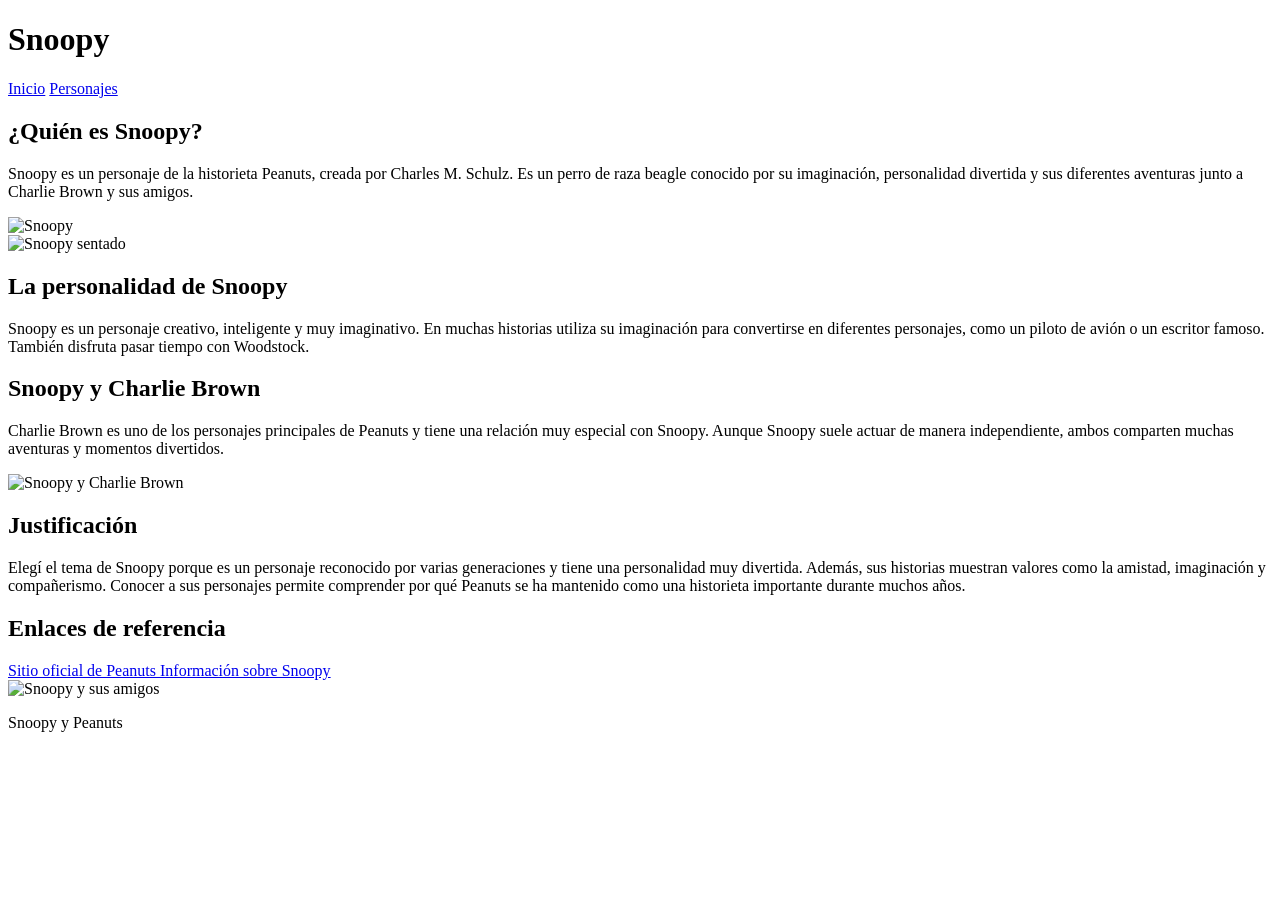
==== Proyecto-Final/html/snoopy.html @ b3339f2c "termino de el html de snoopy" ====
<!DOCTYPE html>
<html lang="es">
<head>
    <meta charset="UTF-8">
    <meta name="viewport" content="width=device-width, initial-scale=1.0">
    <title>Snoopy</title>
    <link rel="stylesheet" href="style.css">
</head>

<body>

<header>
    <h1>Snoopy</h1>
</header>

<nav>
    <a href="snoopy.html">Inicio</a>
    <a href="personajes.html">Personajes</a>
</nav>

<main>

    <!-- 1. TEXTO IZQUIERDA + IMAGEN DERECHA -->

    <section class="contenido">

        <div class="texto">
            <h2>¿Quién es Snoopy?</h2>

            <p>
                Snoopy es un personaje de la historieta Peanuts, creada por
                Charles M. Schulz. Es un perro de raza beagle conocido por
                su imaginación, personalidad divertida y sus diferentes
                aventuras junto a Charlie Brown y sus amigos.
            </p>
        </div>

        <img src="snoopy1.jpg" alt="Snoopy">

    </section>


    <!-- 2. IMAGEN IZQUIERDA + TEXTO DERECHA -->

    <section class="contenido inverso">

        <img src="snoopy2.jpg" alt="Snoopy sentado">

        <div class="texto">
            <h2>La personalidad de Snoopy</h2>

            <p>
                Snoopy es un personaje creativo, inteligente y muy
                imaginativo. En muchas historias utiliza su imaginación
                para convertirse en diferentes personajes, como un piloto
                de avión o un escritor famoso. También disfruta pasar
                tiempo con Woodstock.
            </p>
        </div>

    </section>


    <!-- 3. TEXTO IZQUIERDA + IMAGEN DERECHA -->

    <section class="contenido">

        <div class="texto">
            <h2>Snoopy y Charlie Brown</h2>

            <p>
                Charlie Brown es uno de los personajes principales de
                Peanuts y tiene una relación muy especial con Snoopy.
                Aunque Snoopy suele actuar de manera independiente,
                ambos comparten muchas aventuras y momentos divertidos.
            </p>
        </div>

        <img src="snoopy3.jpg" alt="Snoopy y Charlie Brown">

    </section>


    <!-- 4. JUSTIFICACIÓN -->

    <section class="justificacion">

        <h2>Justificación</h2>

        <p>
            Elegí el tema de Snoopy porque es un personaje reconocido por
            varias generaciones y tiene una personalidad muy divertida.
            Además, sus historias muestran valores como la amistad,
            imaginación y compañerismo. Conocer a sus personajes permite
            comprender por qué Peanuts se ha mantenido como una historieta
            importante durante muchos años.
        </p>

    </section>


    <!-- 5. ENLACES -->

    <section class="enlaces">

        <h2>Enlaces de referencia</h2>

        <a href="https://www.peanuts.com/" target="_blank">
            Sitio oficial de Peanuts
        </a>

        <a href="https://www.peanuts.com/characters/snoopy" target="_blank">
            Información sobre Snoopy
        </a>

    </section>


    <!-- 6. IMAGEN ABAJO -->

    <section class="imagen-abajo">

        <img src="snoopy4.jpg" alt="Snoopy y sus amigos">

    </section>

</main>

<footer>
    <p>Snoopy y Peanuts</p>
</footer>

</body>
</html>
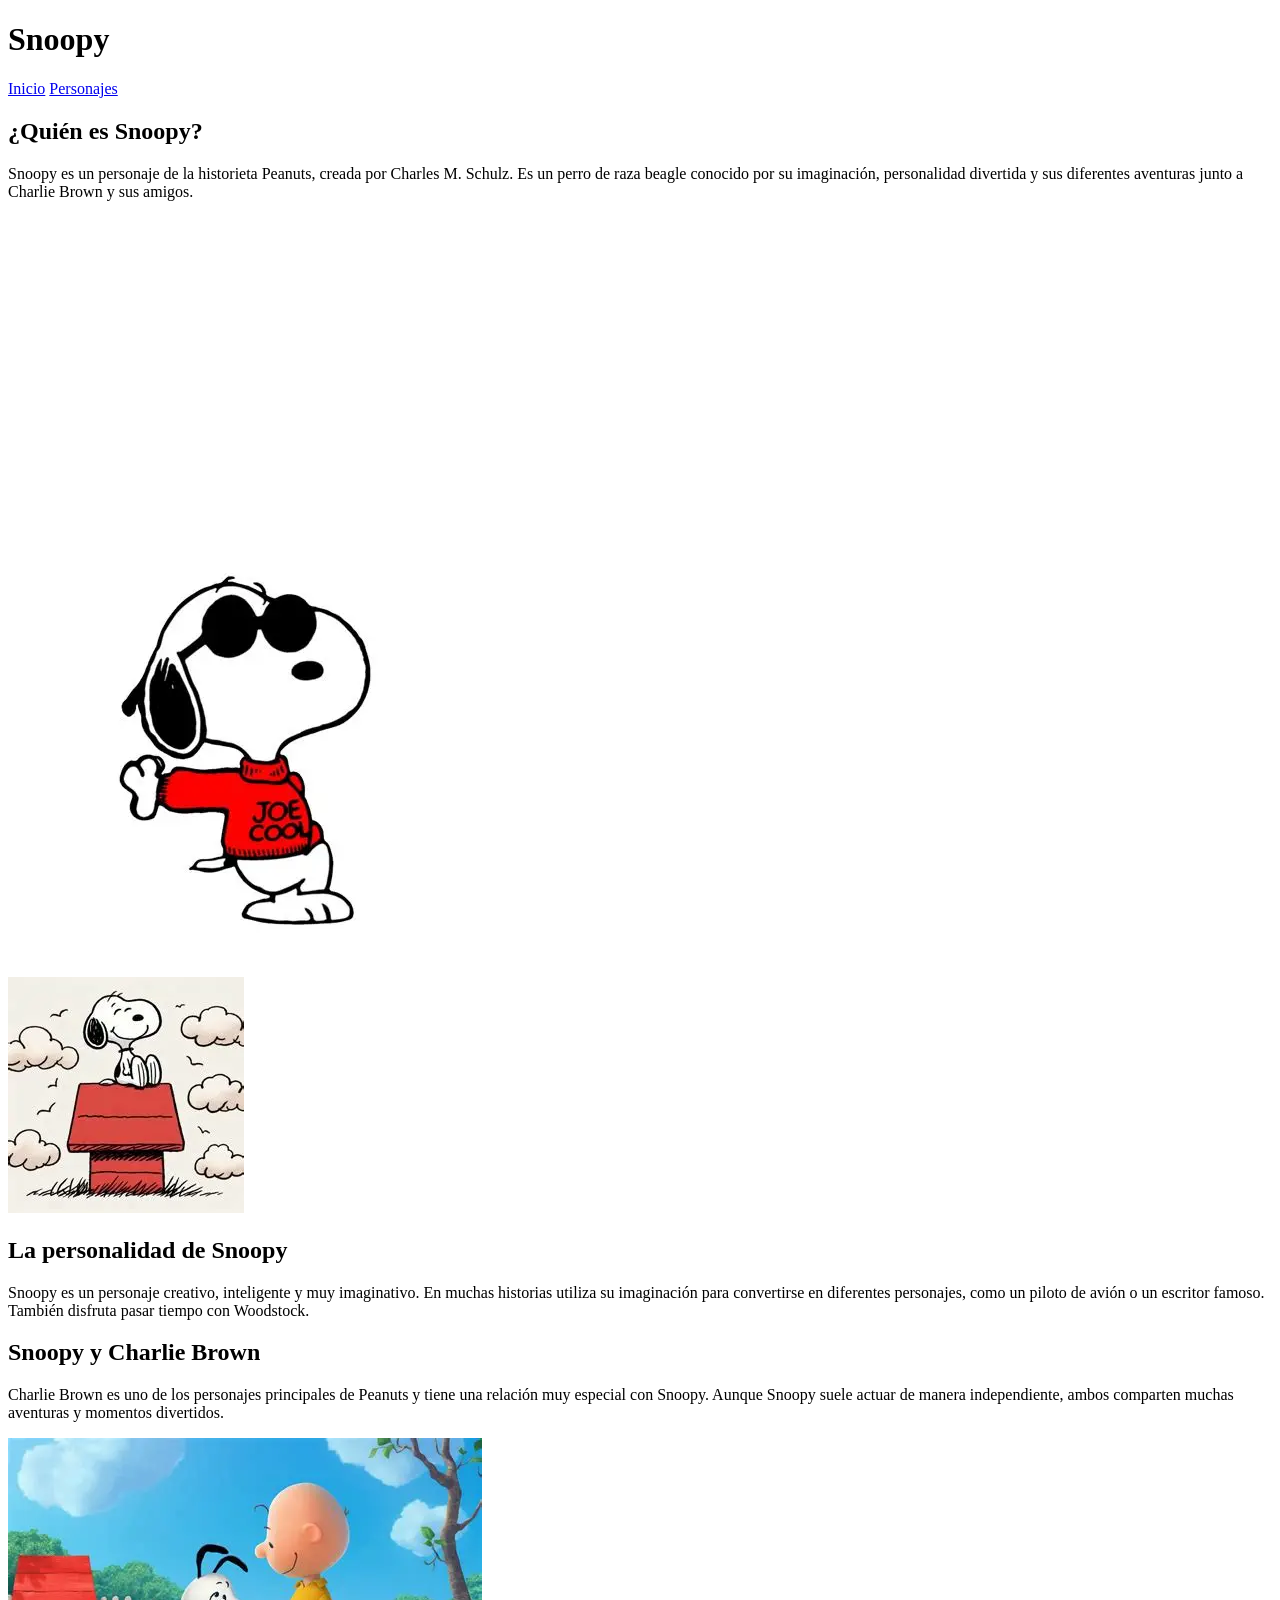
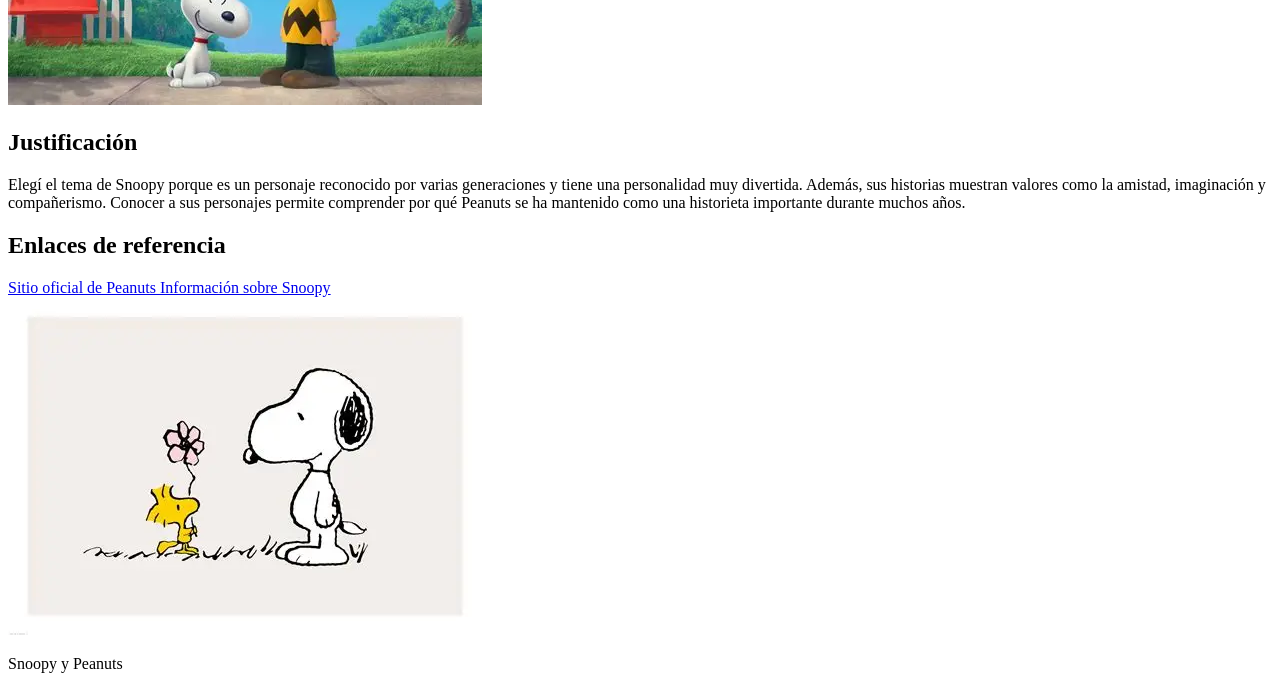
==== commit 259f4bb8: "modificacion de texto en snoopy.html y modificacion de imagenes" ====
--- a/Proyecto-Final/html/snoopy.html
+++ b/Proyecto-Final/html/snoopy.html
@@ -35,7 +35,7 @@
             </p>
         </div>
 
-        <img src="snoopy1.jpg" alt="Snoopy">
+        <img src="../img/snoopy1.webp" alt="Snoopy">
 
     </section>
 
@@ -44,7 +44,7 @@
 
     <section class="contenido inverso">
 
-        <img src="snoopy2.jpg" alt="Snoopy sentado">
+        <img src="../img/snoopy2.webp" alt="Snoopy sentado">
 
         <div class="texto">
             <h2>La personalidad de Snoopy</h2>
@@ -76,7 +76,7 @@
             </p>
         </div>
 
-        <img src="snoopy3.jpg" alt="Snoopy y Charlie Brown">
+        <img src="../img/snoopy3.webp" alt="Snoopy y Charlie Brown">
 
     </section>
 
@@ -120,7 +120,7 @@
 
     <section class="imagen-abajo">
 
-        <img src="snoopy4.jpg" alt="Snoopy y sus amigos">
+        <img src="../img/snoopy4.webp" alt="Snoopy y sus amigos">
 
     </section>
 
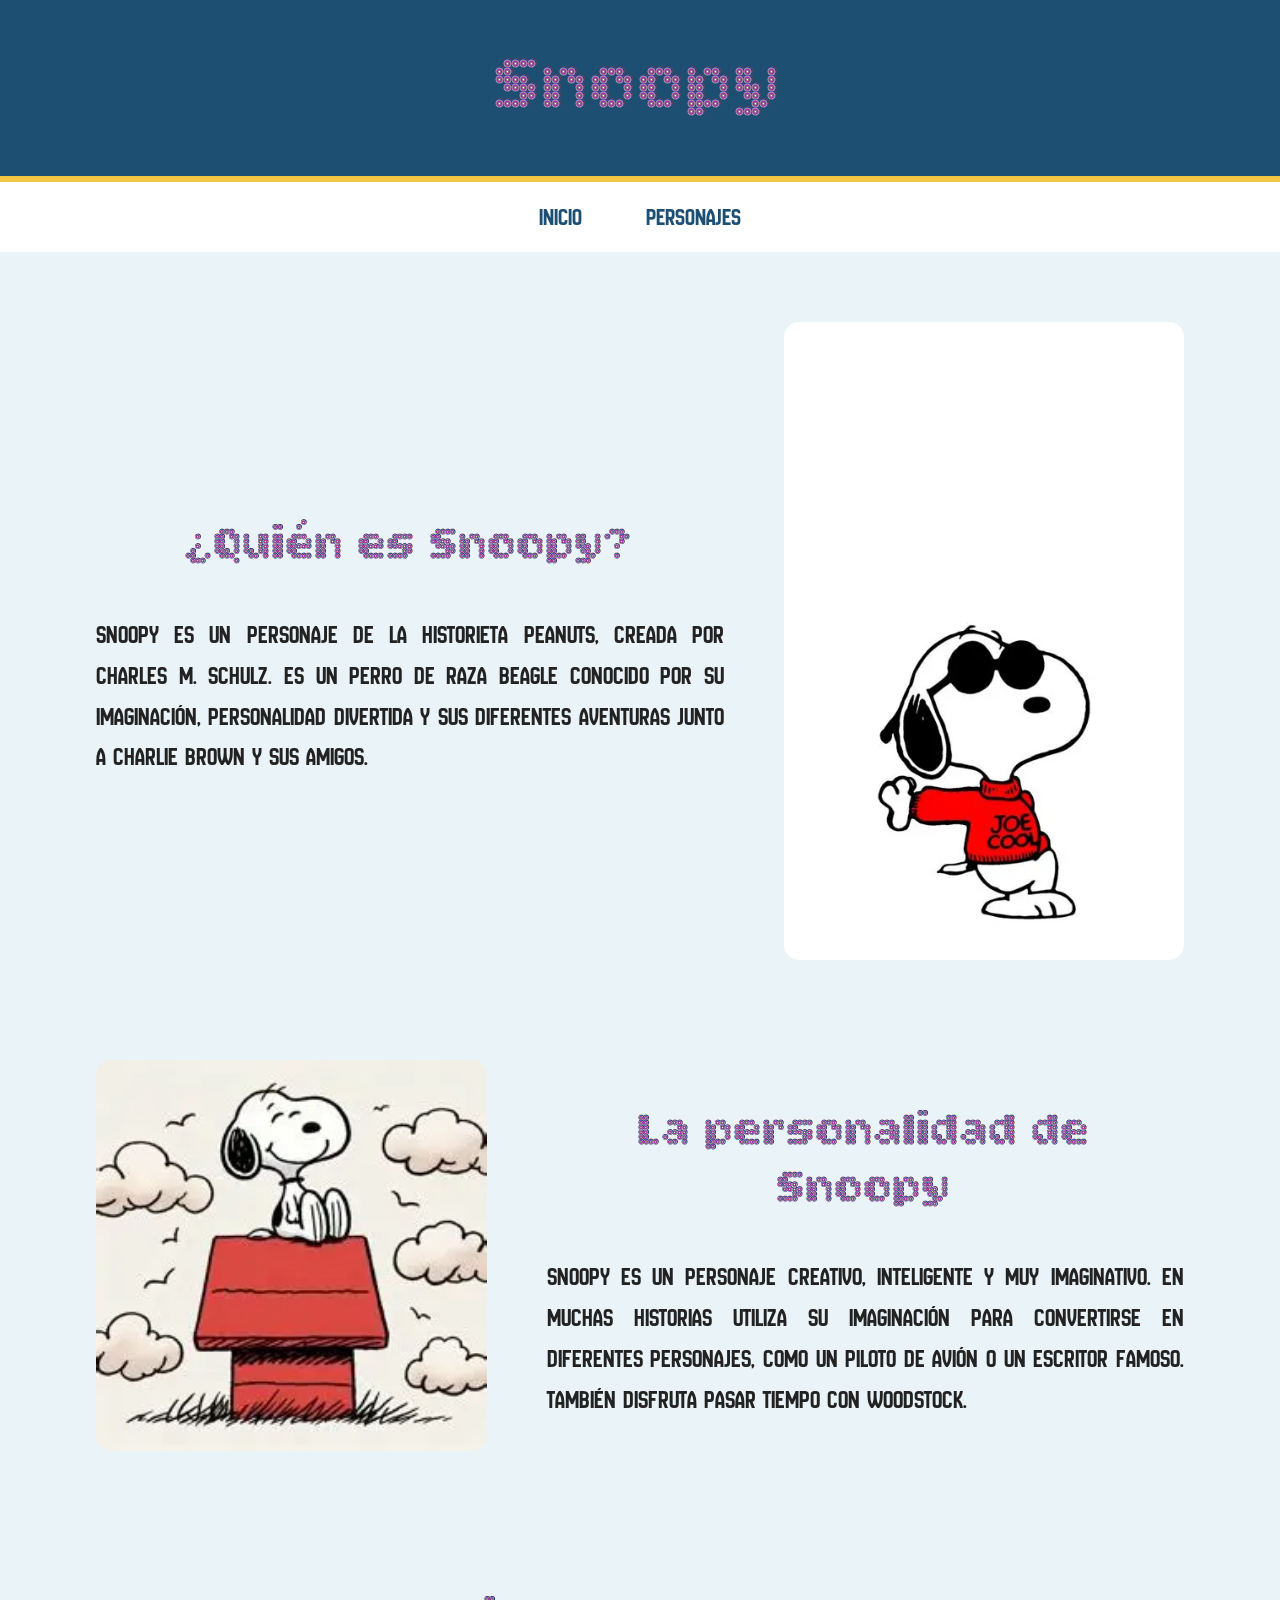
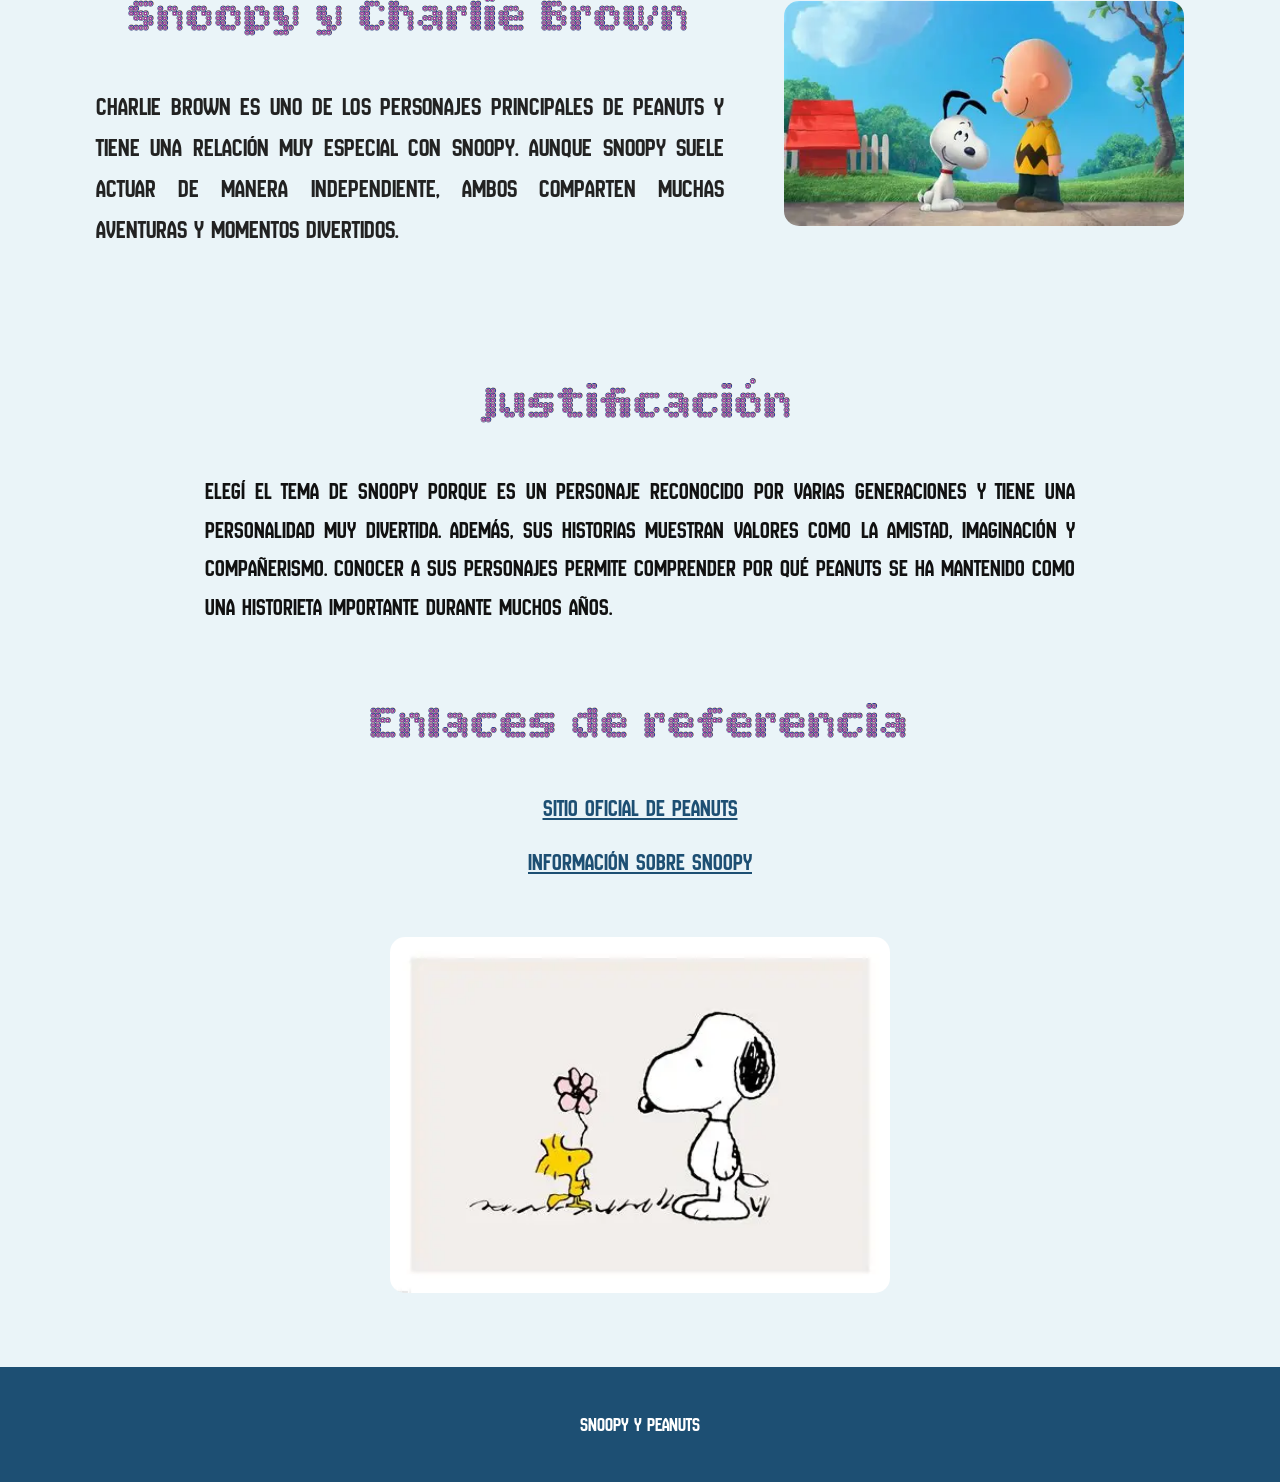
==== commit 56f226eb: "termino de el proyecto final , se realizaron  cambios en los archivos de estilo y en los  archivos h" ====
--- a/Proyecto-Final/html/snoopy.html
+++ b/Proyecto-Final/html/snoopy.html
@@ -4,7 +4,7 @@
     <meta charset="UTF-8">
     <meta name="viewport" content="width=device-width, initial-scale=1.0">
     <title>Snoopy</title>
-    <link rel="stylesheet" href="style.css">
+    <link rel="stylesheet" href="../css/style.css">
 </head>
 
 <body>
@@ -19,9 +19,6 @@
 </nav>
 
 <main>
-
-    <!-- 1. TEXTO IZQUIERDA + IMAGEN DERECHA -->
-
     <section class="contenido">
 
         <div class="texto">
@@ -38,9 +35,6 @@
         <img src="../img/snoopy1.webp" alt="Snoopy">
 
     </section>
-
-
-    <!-- 2. IMAGEN IZQUIERDA + TEXTO DERECHA -->
 
     <section class="contenido inverso">
 
@@ -60,9 +54,6 @@
 
     </section>
 
-
-    <!-- 3. TEXTO IZQUIERDA + IMAGEN DERECHA -->
-
     <section class="contenido">
 
         <div class="texto">
@@ -79,10 +70,6 @@
         <img src="../img/snoopy3.webp" alt="Snoopy y Charlie Brown">
 
     </section>
-
-
-    <!-- 4. JUSTIFICACIÓN -->
-
     <section class="justificacion">
 
         <h2>Justificación</h2>
@@ -98,9 +85,6 @@
 
     </section>
 
-
-    <!-- 5. ENLACES -->
-
     <section class="enlaces">
 
         <h2>Enlaces de referencia</h2>
@@ -114,9 +98,6 @@
         </a>
 
     </section>
-
-
-    <!-- 6. IMAGEN ABAJO -->
 
     <section class="imagen-abajo">
 
--- a/Proyecto-Final/css/style.css
+++ b/Proyecto-Final/css/style.css
@@ -0,0 +1,171 @@
+@import url('https://fonts.googleapis.com/css2?family=Bitcount+Prop+Double+Ink:wght@100..900&display=swap');
+
+@import url('https://fonts.googleapis.com/css2?family=New+Amsterdam&display=swap');
+
+
+body {
+    background-color: #eaf4f8;
+    margin: 0;
+    color: #111111;
+}
+header {
+    background-color: #1d4f73;
+    padding: 40px;
+    border-bottom: 6px solid #f4c542;
+}
+
+h1 {
+    font-family: "Bitcount Prop Double Ink", system-ui;
+    font-optical-sizing: auto;
+    font-weight: 500;
+    font-style: normal;
+
+    font-variation-settings:
+        "slnt" 0,
+        "CRSV" 0.5,
+        "ELSH" 0,
+        "ELXP" 0,
+        "SZP1" 0,
+        "SZP2" 0,
+        "XPN1" 0,
+        "XPN2" 0,
+        "YPN1" 0,
+        "YPN2" 0;
+
+    color: white;
+    font-size: 5em;
+    text-align: center;
+    margin: 0;
+}
+nav {
+    background-color: #ffffff;
+    text-align: center;
+    padding: 20px;
+}
+
+nav a {
+    font-family: "New Amsterdam", sans-serif;
+    font-weight: 400;
+    font-style: normal;
+
+    color: #1d4f73;
+    text-decoration: none;
+    font-size: 25px;
+    margin: 0 30px;
+}
+
+nav a:hover {
+    color: #f4a300;
+}
+main {
+    width: 85%;
+    margin: auto;
+}
+h2 {
+    font-family: "Bitcount Prop Double Ink", system-ui;
+    font-optical-sizing: auto;
+    font-weight: 500;
+    font-style: normal;
+
+    font-variation-settings:
+        "slnt" 0,
+        "CRSV" 0.5,
+        "ELSH" 0,
+        "ELXP" 0,
+        "SZP1" 0,
+        "SZP2" 0,
+        "XPN1" 0,
+        "XPN2" 0,
+        "YPN1" 0,
+        "YPN2" 0;
+
+    color: #1d4f73;
+    font-size: 3em;
+    text-align: center;
+}
+.contenido {
+    display: flex;
+    justify-content: space-between;
+    align-items: center;
+
+    gap: 60px;
+
+    margin-top: 70px;
+    margin-bottom: 100px;
+}
+.texto {
+    width: 60%;
+}
+
+.texto p {
+    font-family: "New Amsterdam", sans-serif;
+    font-weight: 400;
+    font-style: normal;
+
+    color: #222222;
+    font-size: 1.6em;
+    line-height: 1.6;
+    text-align: justify;
+}
+.contenido img {
+    width: 400px;
+    height: auto;
+    border-radius: 15px;
+}
+.justificacion {
+    margin-top: 50px;
+    margin-bottom: 70px;
+    text-align: center;
+}
+.justificacion p {
+    font-family: "New Amsterdam", sans-serif;
+    font-weight: 400;
+    font-style: normal;
+
+    width: 80%;
+    margin: auto;
+
+    font-size: 1.5em;
+    line-height: 1.6;
+    text-align: justify;
+}
+.enlaces {
+    text-align: center;
+    margin-top: 50px;
+    margin-bottom: 60px;
+}
+.enlaces a {
+    font-family: "New Amsterdam", sans-serif;
+    font-weight: 400;
+    font-style: normal;
+
+    display: block;
+
+    color: #1d4f73;
+    font-size: 1.5em;
+
+    margin: 25px;
+}
+.enlaces a:hover {
+    color: #f4a300;
+}
+.imagen-abajo {
+    text-align: center;
+    margin-top: 40px;
+    margin-bottom: 70px;
+}
+.imagen-abajo img {
+    width: 500px;
+    height: auto;
+    border-radius: 15px;
+}
+footer {
+    background-color: #1d4f73;
+    color: white;
+    text-align: center;
+    padding: 25px;
+}
+footer p {
+    font-family: "New Amsterdam", sans-serif;
+    font-size: 20px;
+}
